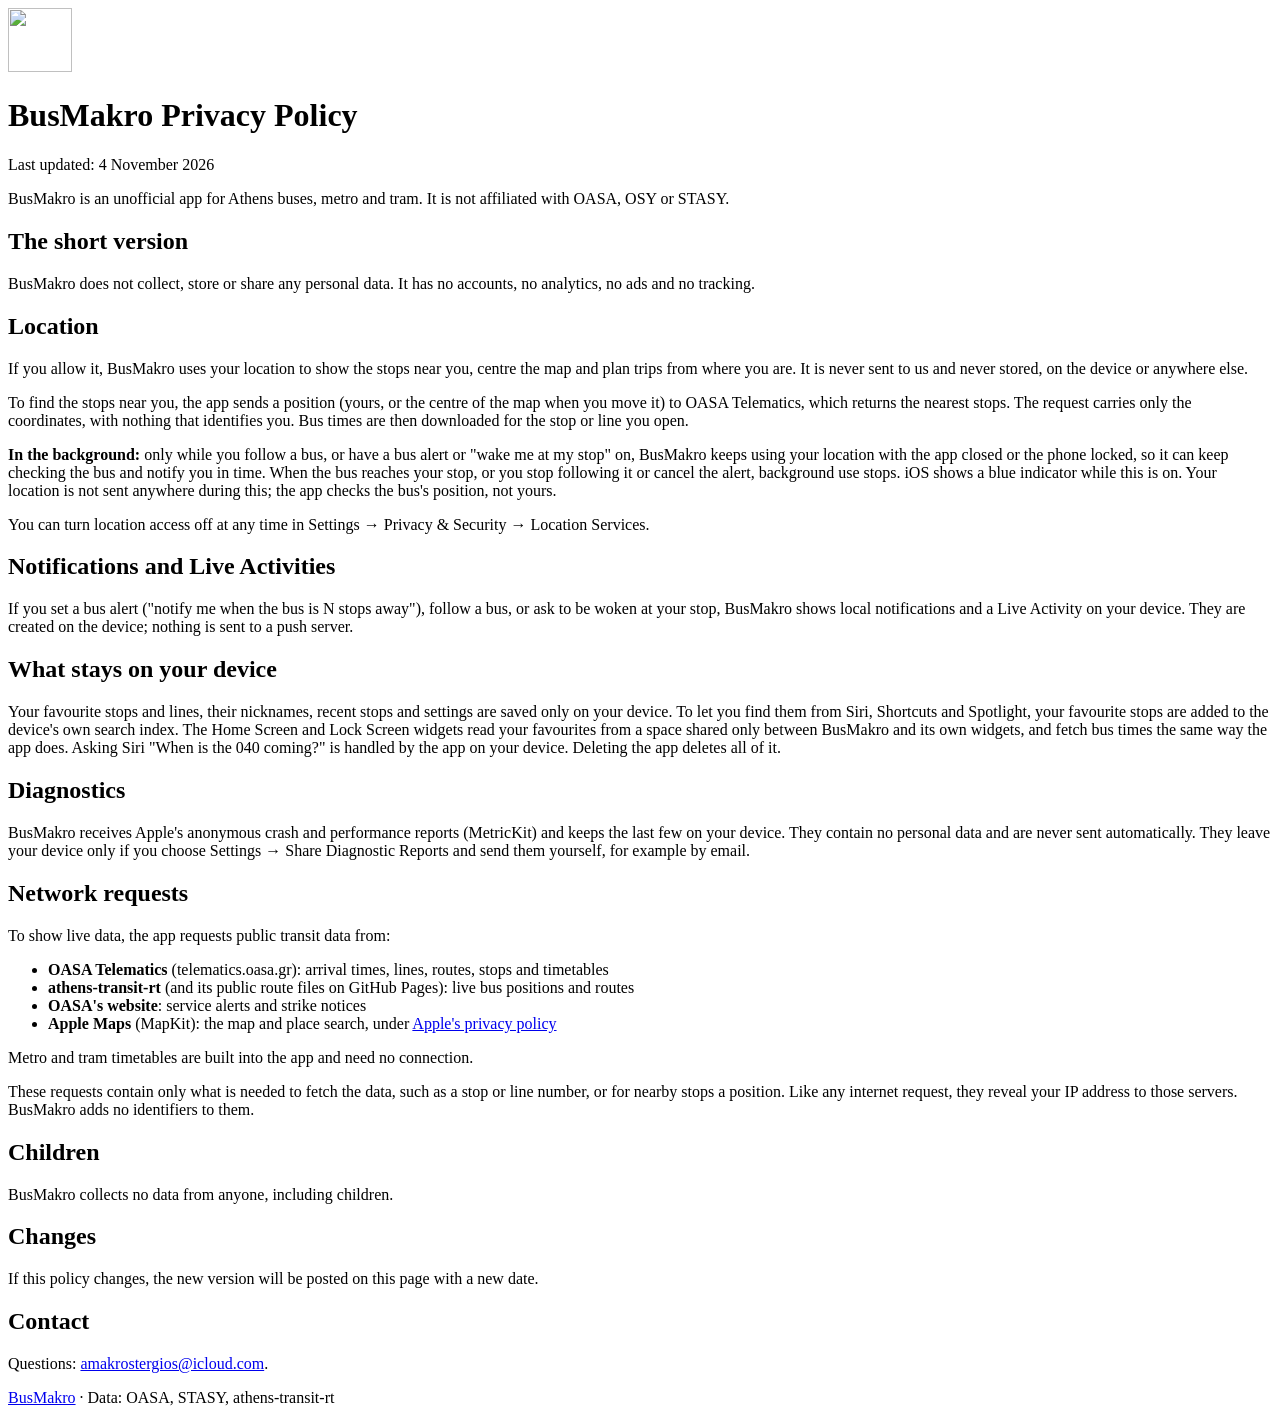
==== docs/privacy.html @ 6c197947 "Privacy policy: following a bus also uses location in the background (for its Live Activity); iOS sh" ====
<!doctype html>
<html lang="en">
<head>
<meta charset="utf-8">
<meta name="viewport" content="width=device-width, initial-scale=1">
<title>BusMakro Privacy Policy</title>
<meta name="description" content="BusMakro collects no personal data: no accounts, analytics, ads or tracking.">
<link rel="icon" href="icon.png">
<link rel="stylesheet" href="style.css">
</head>
<body>
<main>
  <header>
    <a href="./"><img src="icon.png" width="64" height="64" alt=""></a>
    <h1>BusMakro Privacy Policy</h1>
    <p class="muted">Last updated: 4 November 2026</p>
  </header>

  <p>BusMakro is an unofficial app for Athens buses, metro and tram. It is not affiliated with OASA, OSY or STASY.</p>

  <div class="summary">
    <h2>The short version</h2>
    <p>BusMakro does not collect, store or share any personal data. It has no accounts, no analytics, no ads and no tracking.</p>
  </div>

  <h2>Location</h2>
  <p>If you allow it, BusMakro uses your location to show the stops near you, centre the map and plan trips from where you are. It is never sent to us and never stored, on the device or anywhere else.</p>
  <p>To find the stops near you, the app sends a position (yours, or the centre of the map when you move it) to OASA Telematics, which returns the nearest stops. The request carries only the coordinates, with nothing that identifies you. Bus times are then downloaded for the stop or line you open.</p>
  <p><strong>In the background:</strong> only while you follow a bus, or have a bus alert or "wake me at my stop" on, BusMakro keeps using your location with the app closed or the phone locked, so it can keep checking the bus and notify you in time. When the bus reaches your stop, or you stop following it or cancel the alert, background use stops. iOS shows a blue indicator while this is on. Your location is not sent anywhere during this; the app checks the bus's position, not yours.</p>
  <p>You can turn location access off at any time in Settings → Privacy &amp; Security → Location Services.</p>

  <h2>Notifications and Live Activities</h2>
  <p>If you set a bus alert ("notify me when the bus is N stops away"), follow a bus, or ask to be woken at your stop, BusMakro shows local notifications and a Live Activity on your device. They are created on the device; nothing is sent to a push server.</p>

  <h2>What stays on your device</h2>
  <p>Your favourite stops and lines, their nicknames, recent stops and settings are saved only on your device. To let you find them from Siri, Shortcuts and Spotlight, your favourite stops are added to the device's own search index. The Home Screen and Lock Screen widgets read your favourites from a space shared only between BusMakro and its own widgets, and fetch bus times the same way the app does. Asking Siri "When is the 040 coming?" is handled by the app on your device. Deleting the app deletes all of it.</p>

  <h2>Diagnostics</h2>
  <p>BusMakro receives Apple's anonymous crash and performance reports (MetricKit) and keeps the last few on your device. They contain no personal data and are never sent automatically. They leave your device only if you choose Settings → Share Diagnostic Reports and send them yourself, for example by email.</p>

  <h2>Network requests</h2>
  <p>To show live data, the app requests public transit data from:</p>
  <ul>
    <li><strong>OASA Telematics</strong> (telematics.oasa.gr): arrival times, lines, routes, stops and timetables</li>
    <li><strong>athens-transit-rt</strong> (and its public route files on GitHub Pages): live bus positions and routes</li>
    <li><strong>OASA's website</strong>: service alerts and strike notices</li>
    <li><strong>Apple Maps</strong> (MapKit): the map and place search, under <a href="https://www.apple.com/legal/privacy/">Apple's privacy policy</a></li>
  </ul>
  <p>Metro and tram timetables are built into the app and need no connection.</p>
  <p>These requests contain only what is needed to fetch the data, such as a stop or line number, or for nearby stops a position. Like any internet request, they reveal your IP address to those servers. BusMakro adds no identifiers to them.</p>

  <h2>Children</h2>
  <p>BusMakro collects no data from anyone, including children.</p>

  <h2>Changes</h2>
  <p>If this policy changes, the new version will be posted on this page with a new date.</p>

  <h2>Contact</h2>
  <p>Questions: <a href="mailto:amakrostergios@icloud.com">amakrostergios@icloud.com</a>.</p>

  <footer class="muted"><a href="./">BusMakro</a> · Data: OASA, STASY, athens-transit-rt</footer>
</main>
</body>
</html>
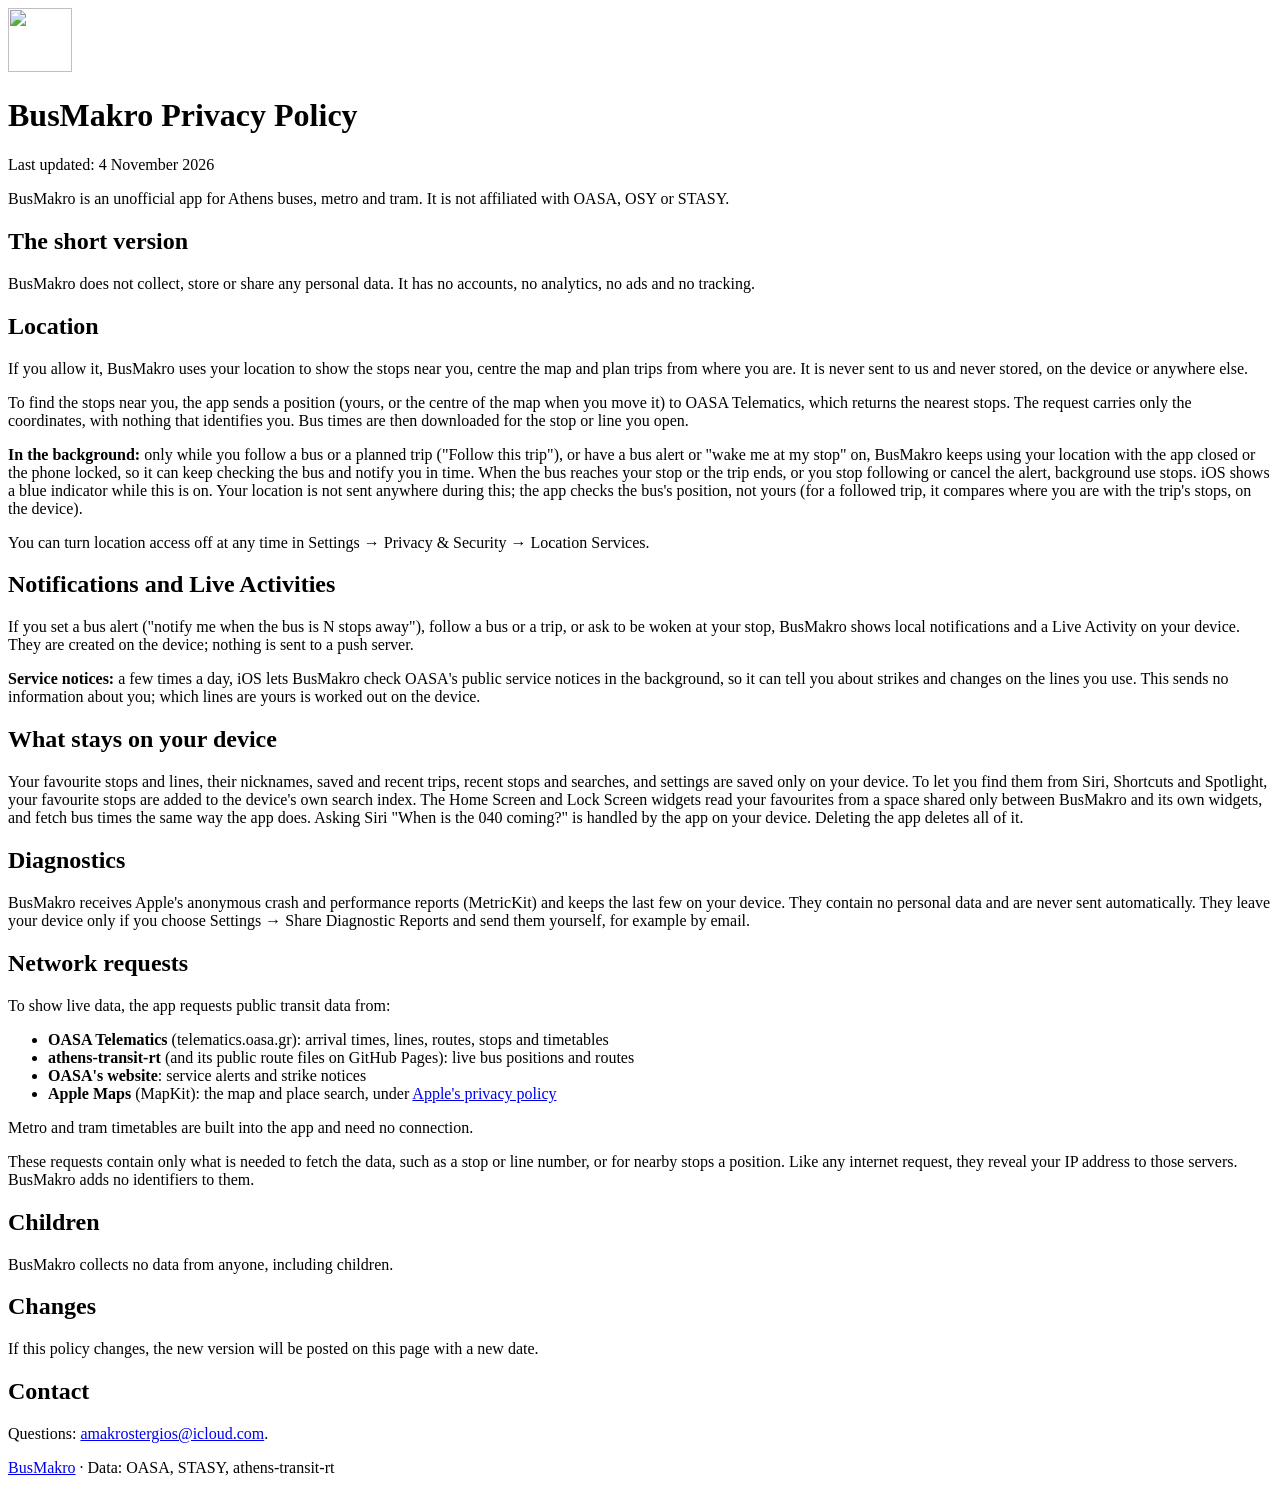
==== commit 40ac77e4: "Privacy policy for 1.2: Follow this trip uses location in the background; background checks for serv" ====
--- a/docs/privacy.html
+++ b/docs/privacy.html
@@ -26,14 +26,15 @@
   <h2>Location</h2>
   <p>If you allow it, BusMakro uses your location to show the stops near you, centre the map and plan trips from where you are. It is never sent to us and never stored, on the device or anywhere else.</p>
   <p>To find the stops near you, the app sends a position (yours, or the centre of the map when you move it) to OASA Telematics, which returns the nearest stops. The request carries only the coordinates, with nothing that identifies you. Bus times are then downloaded for the stop or line you open.</p>
-  <p><strong>In the background:</strong> only while you follow a bus, or have a bus alert or "wake me at my stop" on, BusMakro keeps using your location with the app closed or the phone locked, so it can keep checking the bus and notify you in time. When the bus reaches your stop, or you stop following it or cancel the alert, background use stops. iOS shows a blue indicator while this is on. Your location is not sent anywhere during this; the app checks the bus's position, not yours.</p>
+  <p><strong>In the background:</strong> only while you follow a bus or a planned trip ("Follow this trip"), or have a bus alert or "wake me at my stop" on, BusMakro keeps using your location with the app closed or the phone locked, so it can keep checking the bus and notify you in time. When the bus reaches your stop or the trip ends, or you stop following or cancel the alert, background use stops. iOS shows a blue indicator while this is on. Your location is not sent anywhere during this; the app checks the bus's position, not yours (for a followed trip, it compares where you are with the trip's stops, on the device).</p>
   <p>You can turn location access off at any time in Settings → Privacy &amp; Security → Location Services.</p>
 
   <h2>Notifications and Live Activities</h2>
-  <p>If you set a bus alert ("notify me when the bus is N stops away"), follow a bus, or ask to be woken at your stop, BusMakro shows local notifications and a Live Activity on your device. They are created on the device; nothing is sent to a push server.</p>
+  <p>If you set a bus alert ("notify me when the bus is N stops away"), follow a bus or a trip, or ask to be woken at your stop, BusMakro shows local notifications and a Live Activity on your device. They are created on the device; nothing is sent to a push server.</p>
+  <p><strong>Service notices:</strong> a few times a day, iOS lets BusMakro check OASA's public service notices in the background, so it can tell you about strikes and changes on the lines you use. This sends no information about you; which lines are yours is worked out on the device.</p>
 
   <h2>What stays on your device</h2>
-  <p>Your favourite stops and lines, their nicknames, recent stops and settings are saved only on your device. To let you find them from Siri, Shortcuts and Spotlight, your favourite stops are added to the device's own search index. The Home Screen and Lock Screen widgets read your favourites from a space shared only between BusMakro and its own widgets, and fetch bus times the same way the app does. Asking Siri "When is the 040 coming?" is handled by the app on your device. Deleting the app deletes all of it.</p>
+  <p>Your favourite stops and lines, their nicknames, saved and recent trips, recent stops and searches, and settings are saved only on your device. To let you find them from Siri, Shortcuts and Spotlight, your favourite stops are added to the device's own search index. The Home Screen and Lock Screen widgets read your favourites from a space shared only between BusMakro and its own widgets, and fetch bus times the same way the app does. Asking Siri "When is the 040 coming?" is handled by the app on your device. Deleting the app deletes all of it.</p>
 
   <h2>Diagnostics</h2>
   <p>BusMakro receives Apple's anonymous crash and performance reports (MetricKit) and keeps the last few on your device. They contain no personal data and are never sent automatically. They leave your device only if you choose Settings → Share Diagnostic Reports and send them yourself, for example by email.</p>
